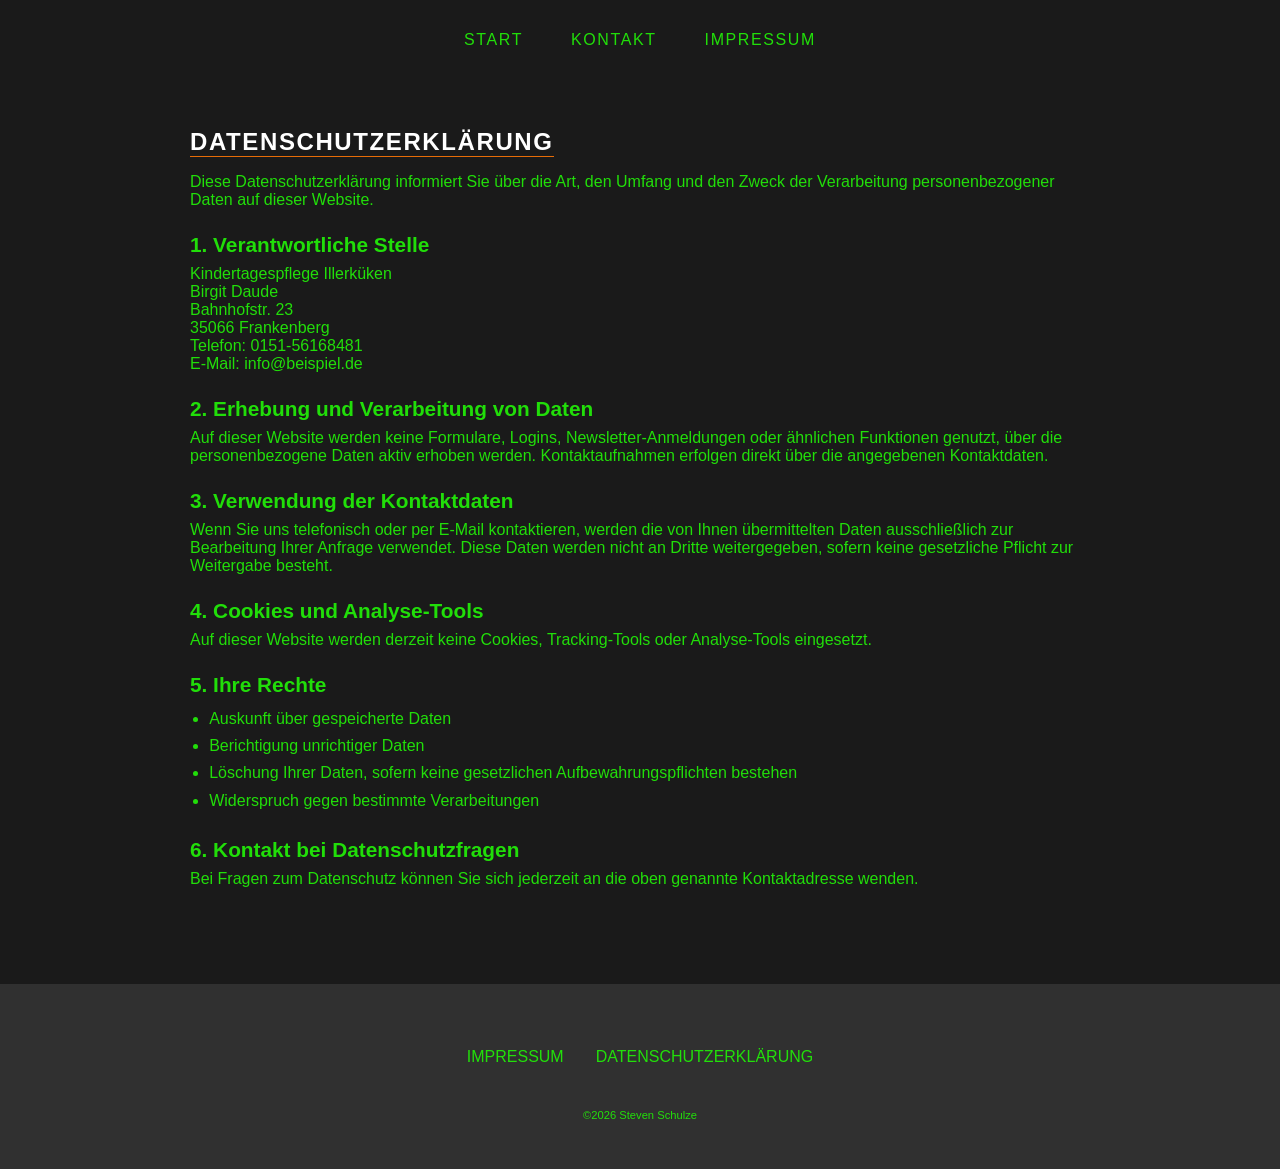
==== datenschutz.html @ 97fe2999 "Changes" ====
<!doctype html>
<html lang="de">
  <head>
    <meta charset="UTF-8" />
    <meta name="viewport" content="width=device-width, initial-scale=1.0" />
    <title>Datenschutzerklärung - Kindertagespflege Illerküken</title>
    <link rel="stylesheet" href="style.css" />
  </head>
  <body>
    <nav class="navie">
      <a href="index.html" class="nav">Start</a>
      <a href="index.html#kontakt-section" class="nav">Kontakt</a>
      <a href="impressum.html" class="nav">Impressum</a>
    </nav>

    <main class="container privacy-page">
      <section class="privacy-content">
        <h1 class="header head">Datenschutzerklärung</h1>
        <p class="about-text">
          Diese Datenschutzerklärung informiert Sie über die Art, den Umfang und
          den Zweck der Verarbeitung personenbezogener Daten auf dieser Website.
        </p>

        <h2>1. Verantwortliche Stelle</h2>
        <p class="about-text">
          Kindertagespflege Illerküken<br />
          Birgit Daude<br />
          Bahnhofstr. 23<br />
          35066 Frankenberg<br />
          Telefon: 0151-56168481<br />
          E-Mail: info@beispiel.de
        </p>

        <h2>2. Erhebung und Verarbeitung von Daten</h2>
        <p class="about-text">
          Auf dieser Website werden keine Formulare, Logins, Newsletter-Anmeldungen
          oder ähnlichen Funktionen genutzt, über die personenbezogene Daten
          aktiv erhoben werden. Kontaktaufnahmen erfolgen direkt über die
          angegebenen Kontaktdaten.
        </p>

        <h2>3. Verwendung der Kontaktdaten</h2>
        <p class="about-text">
          Wenn Sie uns telefonisch oder per E-Mail kontaktieren, werden die von
          Ihnen übermittelten Daten ausschließlich zur Bearbeitung Ihrer Anfrage
          verwendet. Diese Daten werden nicht an Dritte weitergegeben, sofern
          keine gesetzliche Pflicht zur Weitergabe besteht.
        </p>

        <h2>4. Cookies und Analyse-Tools</h2>
        <p class="about-text">
          Auf dieser Website werden derzeit keine Cookies, Tracking-Tools oder
          Analyse-Tools eingesetzt.
        </p>

        <h2>5. Ihre Rechte</h2>
        <ul class="privacy-list">
          <li>Auskunft über gespeicherte Daten</li>
          <li>Berichtigung unrichtiger Daten</li>
          <li>Löschung Ihrer Daten, sofern keine gesetzlichen Aufbewahrungspflichten bestehen</li>
          <li>Widerspruch gegen bestimmte Verarbeitungen</li>
        </ul>

        <h2>6. Kontakt bei Datenschutzfragen</h2>
        <p class="about-text">
          Bei Fragen zum Datenschutz können Sie sich jederzeit an die oben genannte
          Kontaktadresse wenden.
        </p>
      </section>
    </main>

    <footer class="navie" id="footer-section">
      <div class="footer-container">
        <a href="impressum.html" class="footer-nav">Impressum</a>
        <a href="datenschutz.html" class="footer-nav">Datenschutzerklärung</a>
      </div>
      <p class="copy">&copy;2026 Steven Schulze</p>
    </footer>
  </body>
</html>
---- style.css ----
* {
  margin: 0;
  padding: 0;
}

html {
  scroll-behavior: smooth;
}
body {
  background-color: #1a1a1a;
  color: #ffffff;
  font-family: "Inter", sans-serif;

  --primery-color: #e76c07;
  --primery-text-color: #22e409f8;
}
/* Navigationleiste*/
.navie {
  background-color: #1a1a1a;
  height: 5rem;
  display: flex;
  justify-content: center;
  flex-direction: row;
  text-align: center;
  align-items: center;
  gap: 3rem;
  position: static;
  top: 0;
}

.nav {
  color: var(--primery-text-color);
  text-decoration: none;
  text-transform: uppercase;
  font-size: 2rem;
  letter-spacing: 0.1rem;
}

.nav:hover {
  color: var(--primery-color);
  transition: 0.5s;
}
/* Hero sektion*/
.hero {
  background-size: cover;
  background-position: center;
  min-height: 100vh;
  background-image:
    linear-gradient(rgba(0, 0, 0, 0.8), rgba(0, 0, 0, 0.8)),
    url("./Imeges/background.jpg");
  display: flex;
  flex-direction: row;
  align-items: center;
  justify-content: center;
  justify-items: center;
}
/* Hintergrund bild*/
.hero-img {
  padding: 2px;
  display: flex;
  flex-direction: column;
  justify-content: center;
  align-items: center;
  justify-items: center;
}

/* Überschrift*/
.Title {
  font-size: 6rem;
  text-shadow: 2px 2px 4px rgba(0, 0, 0, 0.5);
  display: flex;
  color: var(--primery-text-color);
  flex-direction: row;
  justify-content: center;
  align-items: center;
  text-align: center;
  line-height: 1rem;
  font-family: "Lobster", sans-serif;
  margin-bottom: 1.5rem;
}
/* Absatz hero-section*/
.absatz {
  display: flex;
  flex-direction: row;
  justify-content: center;
  align-items: center;
  font-size: 2rem;
  margin: 0 0 40px 0;
}
/* Link- Button-hero section*/
.button-hero {
  display: none;
  font-size: 20px;
  color: var(--primery-text-color);
  display: flex;
  flex-direction: row;
  justify-content: center;
  align-items: center;
  border-radius: 10px;
  padding: 10px;

  background-color: var(--primery-color);
  text-decoration: none;
  border: 1px solid var(--primery-color);
  transition: 0.5s;
}

.button-hero:hover {
  background-color: transparent;
  color: var(--primery-color);
}

/*about-Überschrift*/
.head {
  border-bottom: 1px solid var(--primery-color);
  text-transform: uppercase;
  margin: 2rem 0 1rem 0;
  position: relative;
  letter-spacing: 0.1rem;
  width: fit-content;
}

.about-text {
  color: var(--primery-text-color);
  font-size: 0.9rem;
}

/* about-button*/
.button {
  font-size: 16px;
  color: var(--primery-text-color);
  display: flex;
  flex-direction: row;
  align-items: center;
  width: max-content;
  border-radius: 100px;
  padding: 10px;
  background-color: var(--primery-color);
  text-decoration: none;
  border: 1px solid var(--primery-color);
  transition: 0.5s;
  margin: 1rem 0 0 0;
}

#about {
  max-width: 85%;
  margin: 0 auto;
}

.button-about:hover {
  background-color: transparent;
  color: var(--primery-color);
}

.about {
  display: grid;
  gap: 2rem;
  max-width: 85%;
  align-items: center;
}
.about-images {
  display: grid;
  grid-template-columns: 2fr 2fr;

  width: 100%;
  gap: 0.5rem;
  margin-top: 2rem;
}

.grid-bild {
  width: 250px;
  height: 300px;
  object-fit: cover;
}

/* Öffnungzeiten section */
#info {
  height: 30vh;
  background:
    linear-gradient(rgba(0, 0, 0, 0.8), rgba(0, 0, 0, 0.8)),
    url("./Imeges/Sleeproom.jpg");
  background-size: cover;
  background-position: center;
  background-repeat: no-repeat;
  margin: 8rem 0;
  padding: 6rem 0;
  width: 100%;
}
/* Öffnungszeiten-Inhalt */
.info-content {
  display: flex;
  flex-direction: column;
  text-align: left;
  justify-content: center;
  align-items: center;
  width: 100%;
  gap: 2rem;
}

.header {
  font-size: 2rem;
}

.tage {
  justify-content: center;
  align-items: left;
  color: var(--primery-text-color);
}
.time {
  color: var(--primery-text-color);
  text-align: right;
}
.wrapper {
  display: flex;
  justify-content: center;
  gap: 12rem;
}

.infos {
  display: flex;
  flex-direction: column;
  align-items: center;
  justify-content: center;
}

#kontakt-section {
  width: 100%;
}

.party-people {
  margin-bottom: 2rem;
}

.contact-content {
  display: flex;
  flex-direction: row;
  justify-content: space-evenly;
  width: 100%;
}

.contact-text {
  display: flex;
  flex-direction: column;
  align-items: flex-start;
}

.kontakt-daten {
  display: flex;
  flex-direction: column;
  align-items: center;
  text-align: center;
  margin-top: 0.5rem;
}

.head.contact {
  font-size: 2rem;
  margin: 0;
}

.button-container {
  display: flex;
  width: fit-content;
  flex-direction: row;
  background-color: #1a1a1a;
  align-items: center;
  margin: 0;
}

#kontakt:hover {
  color: var(--primery-color);
  background-color: transparent;
}

#mail {
  background-color: transparent;
  color: var(--primery-color);
  transition: 0.5s;
}

#mail:hover {
  background-color: var(--primery-color);
  color: white;
}

.party-people {
  max-height: 30%;
}

#footer-section {
  display: flex;
  flex-direction: row;
  justify-content: center;
  align-items: center;
  background-color: #303030;
  margin: 2rem 0 0 0;
  padding: 2rem 0 2rem 0;
  width: 100%;
  height: fit-content;
  font-size: 3rem;
}

.footer-nav {
  display: flex;
  flex-direction: column;
  align-items: center;
  justify-content: center;
  font-size: 4rem;
  text-decoration: none;
  text-transform: uppercase;
  color: var(--primery-text-color);
}

.footer-nav:hover {
  color: var(--primery-color);
}

.copy {
  display: flex;
  flex-direction: column;
  color: var(--primery-text-color);
}

.privacy-page {
  max-width: 900px;
  margin: 3rem auto;
  padding: 0 1.5rem 3rem;
}

.privacy-content h2 {
  color: var(--primery-text-color);
  margin: 1.5rem 0 0.5rem;
  font-size: 1.3rem;
}

.privacy-content h3 {
  color: var(--primery-text-color);
  margin: 1rem 0 0.4rem;
}

.privacy-list {
  color: var(--primery-text-color);
  padding-left: 1.2rem;
  line-height: 1.7;
}

/*Media-Queries*/
@media screen and (min-width: 344px) {
  .Title {
    font-size: 2.1rem;
    line-height: 2.2rem;
  }
  .absatz {
    font-size: 0.8rem;
    margin-bottom: 30px;
  }
  .button-hero {
    border-radius: 2px;
    background-color: var(--primery-color);
    color: #ffffff;
    padding: 10px;
    font-size: 1rem;
  }

  .head {
    font-size: 24px;
  }

  .nav {
    font-size: 0.9rem;
    gap: 2rem;
  }

  .wrapper {
    gap: 8rem;
  }

  .header3 {
    margin: 0.8rem 0 0.5rem 0;
  }

  .contact-content {
    display: flex;
    flex-direction: column;
    width: 85%;
    margin: 0 auto;
  }

  .grid-bild {
    width: 100%;
  }

  .button-container {
    display: flex;
    flex-direction: row;
    margin-bottom: 2rem;
    gap: 0.5rem;
  }

  #footer-section {
    display: flex;
    flex-direction: column;
    gap: 1rem;
    justify-content: center;
    align-items: center;
  }
  .footer-nav {
    font-size: 1rem;
    margin-bottom: 0.7rem;
  }

  .copy {
    font-size: 0.7rem;
    padding: 1rem;
  }
}

@media screen and (min-width: 600px) {
  .Title {
    font-size: 4rem;
    line-height: 5rem;
  }
  .absatz {
    font-size: 1.2rem;
  }
  .button {
    border-radius: 1px;
    background-color: var(--primery-color);
    color: #ffffff;
    padding: 10px;
  }
  .navi {
    font-size: 4rem;
  }
  .about-text {
    font-size: 1rem;
  }

  .contact-content {
    flex-direction: row;
    gap: 0.5rem;
  }
  .button-container {
    flex-direction: column;
    align-items: center;
    gap: 0.5rem;
  }

  .grid-bild {
    width: 30vw;
  }
  .about-content {
    max-width: 85%;
  }

  .party-people {
    width: 30rem;
    height: 30rem;
  }

  #footer-section {
    display: flex;
    flex-direction: column;
  }

  .footer-container {
    display: flex;
    flex-direction: row;
    gap: 2rem;
    justify-content: center;
    text-align: center;
    margin-top: 2rem;
  }

  .copy {
    display: flex;
    flex-direction: column;
    text-align: center;
  }
}

@media screen and (min-width: 1000px) {
  .Title {
    font-size: 5rem;
    line-height: 5.5rem;
  }
  .absatz {
    font-size: 1.5rem;
  }
  .button {
    background-color: var(--primery-color);
    color: #fff;
    padding: 15px;
  }

  .nav {
    font-size: 1rem;
    gap: 2rem;
  }

  #header2 {
    font-size: 2rem;
  }

  #about {
    grid-template-columns: 1fr 1fr;
    margin-top: 6rem;
  }

  .about-images .rechte-bilder {
    align-items: center;
  }

  .info-content {
    font-size: 1.2rem;
    gap: 0.8rem;
  }

  .wrapper {
    gap: 6.5rem;
  }

  .button-container {
    display: flex;
    flex-direction: row;
  }

  .about-images {
    width: 100%;
  }

  .grid-bild {
    width: 100%;
  }
}

@media screen and (min-width: 1400px) {
  .container {
    max-width: 1200px;
  }
}

/* Impressum-spezifische Styles */
.impressum {
  padding: 4rem 1rem;
  max-width: 85%;
  margin: 2rem auto;
  color: var(--primery-text-color);
}
.impressum .impressum-content {
  display: flex;
  flex-direction: column;
  gap: 1rem;
}
.impressum h1 {
  color: var(--primery-text-color);
  font-size: 2.5rem;
  margin-bottom: 1rem;
}
.impressum h2,
.impressum h3 {
  color: var(--primery-color);
  margin-top: 0.5rem;
}
.impressum .kontakt-daten {
  color: #ffffffcc;
  font-size: 1rem;
  line-height: 1.6;
}
.impressum .about-text {
  color: #ffffffcc;
  font-size: 0.95rem;
}
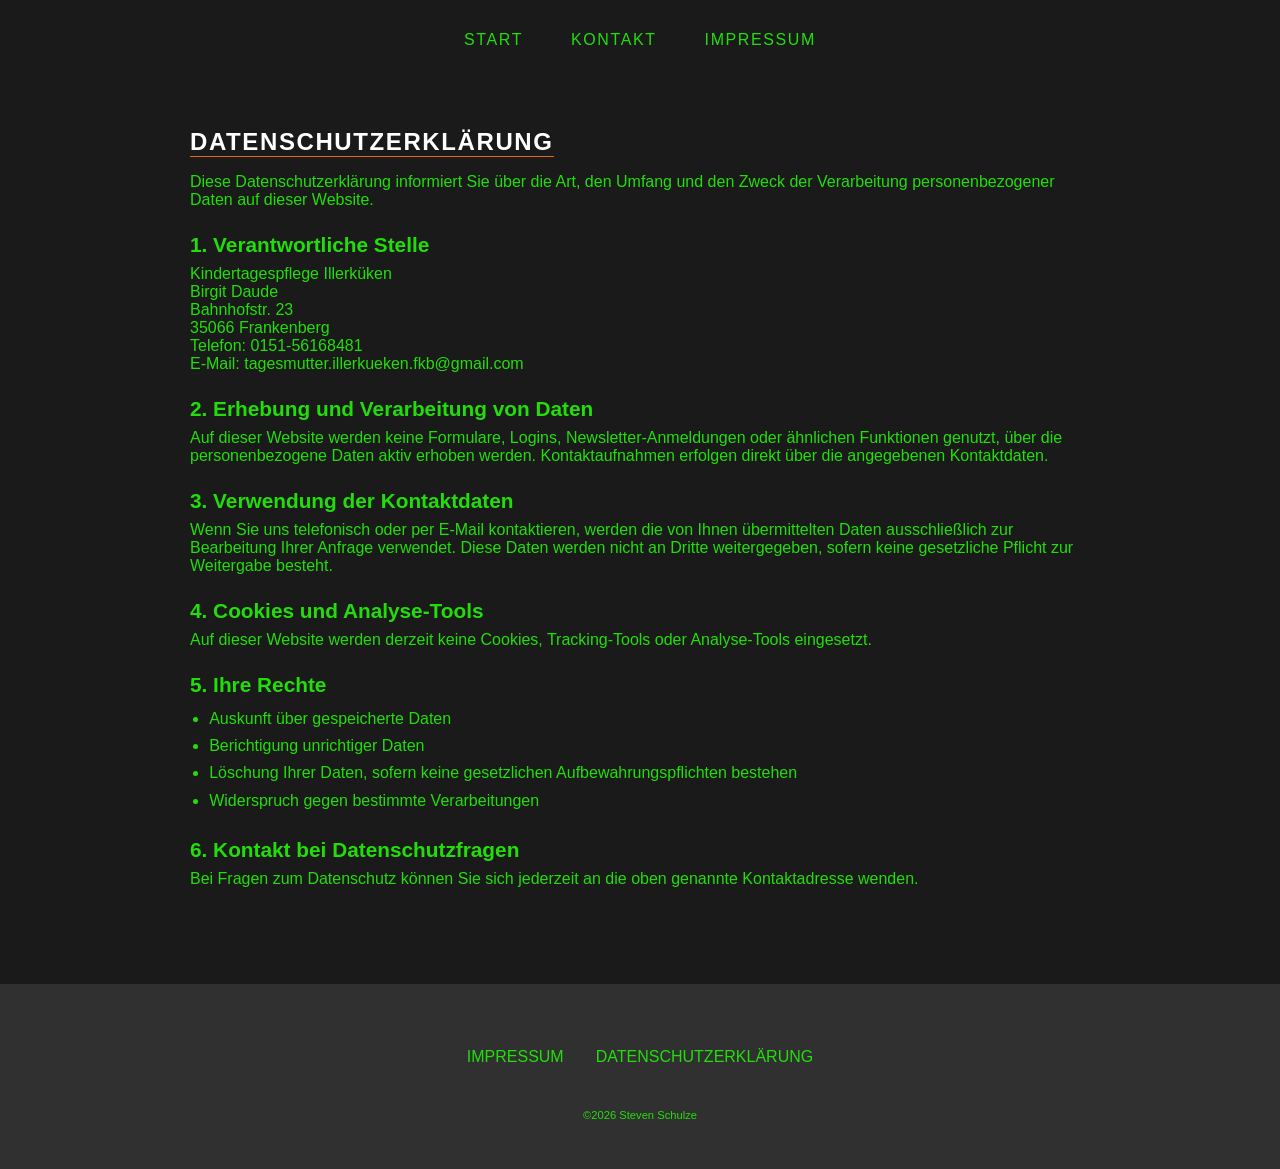
==== commit f1b0a100: "Add e-mail" ====
--- a/datenschutz.html
+++ b/datenschutz.html
@@ -28,15 +28,15 @@
           Bahnhofstr. 23<br />
           35066 Frankenberg<br />
           Telefon: 0151-56168481<br />
-          E-Mail: info@beispiel.de
+          E-Mail: tagesmutter.illerkueken.fkb@gmail.com
         </p>
 
         <h2>2. Erhebung und Verarbeitung von Daten</h2>
         <p class="about-text">
-          Auf dieser Website werden keine Formulare, Logins, Newsletter-Anmeldungen
-          oder ähnlichen Funktionen genutzt, über die personenbezogene Daten
-          aktiv erhoben werden. Kontaktaufnahmen erfolgen direkt über die
-          angegebenen Kontaktdaten.
+          Auf dieser Website werden keine Formulare, Logins,
+          Newsletter-Anmeldungen oder ähnlichen Funktionen genutzt, über die
+          personenbezogene Daten aktiv erhoben werden. Kontaktaufnahmen erfolgen
+          direkt über die angegebenen Kontaktdaten.
         </p>
 
         <h2>3. Verwendung der Kontaktdaten</h2>
@@ -57,14 +57,17 @@
         <ul class="privacy-list">
           <li>Auskunft über gespeicherte Daten</li>
           <li>Berichtigung unrichtiger Daten</li>
-          <li>Löschung Ihrer Daten, sofern keine gesetzlichen Aufbewahrungspflichten bestehen</li>
+          <li>
+            Löschung Ihrer Daten, sofern keine gesetzlichen
+            Aufbewahrungspflichten bestehen
+          </li>
           <li>Widerspruch gegen bestimmte Verarbeitungen</li>
         </ul>
 
         <h2>6. Kontakt bei Datenschutzfragen</h2>
         <p class="about-text">
-          Bei Fragen zum Datenschutz können Sie sich jederzeit an die oben genannte
-          Kontaktadresse wenden.
+          Bei Fragen zum Datenschutz können Sie sich jederzeit an die oben
+          genannte Kontaktadresse wenden.
         </p>
       </section>
     </main>
--- a/style.css
+++ b/style.css
@@ -47,7 +47,7 @@
   min-height: 100vh;
   background-image:
     linear-gradient(rgba(0, 0, 0, 0.8), rgba(0, 0, 0, 0.8)),
-    url("./Imeges/background.jpg");
+    url("./Images/background.jpg");
   display: flex;
   flex-direction: row;
   align-items: center;
@@ -178,7 +178,7 @@
   height: 30vh;
   background:
     linear-gradient(rgba(0, 0, 0, 0.8), rgba(0, 0, 0, 0.8)),
-    url("./Imeges/Sleeproom.jpg");
+    url("./Images/Sleeproom.jpg");
   background-size: cover;
   background-position: center;
   background-repeat: no-repeat;
@@ -343,6 +343,10 @@
   line-height: 1.7;
 }
 
+.information {
+  color: #e76c07;
+}
+
 /*Media-Queries*/
 @media screen and (min-width: 344px) {
   .Title {
@@ -570,4 +574,3 @@
   color: #ffffffcc;
   font-size: 0.95rem;
 }
-
